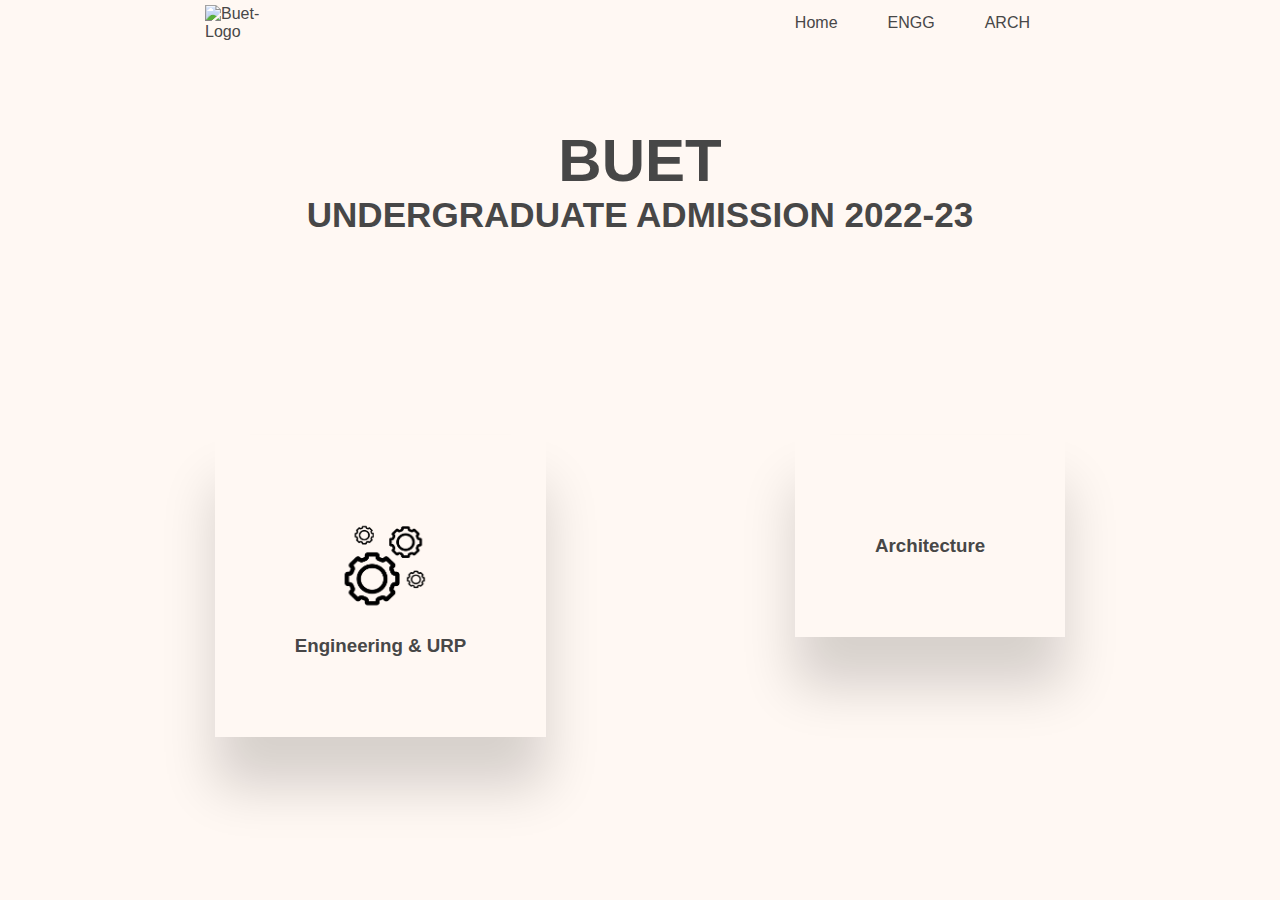
==== index.html @ 3a6bb488 "first version ug admission" ====
<!DOCTYPE html>
<html lang="en">
  <head>
    <meta charset="UTF-8" />
    <meta http-equiv="X-UA-Compatible" content="IE=edge" />
    <meta name="viewport" content="width=device-width, initial-scale=1.0" />
    <link href="https://www.buet.ac.bd/web/assets/img/BImages/logoBIRN.png" rel="icon">
    <title>UNDERGRADUATE ADMISSION 2022-23</title>
    <link rel="stylesheet" href="styles/styles.css" />
    <link rel="stylesheet" href="styles/nav.css" />
  </head>
  <body>
    <header class="header">
      <nav>
        <img
              class="logo-pic"
              src="https://www.buet.ac.bd/web/assets/img/BImages/logoBIRN.png"
              alt="Buet-Logo"
            />
                    
                
            <ul>
              <li class="item"><a href="index.html">Home</a></li>
              <li class="item"><a href="https://script.google.com/macros/s/AKfycbx_VObkfyZ8Qzju1L_azXsWsiFvKcSkHGoeGZgAmkbmKlFAo0otZbZwipalr9cXWZAo/exec">ENGG</a></li>
              <li class="item"><a href="https://script.google.com/macros/s/AKfycbyVbrXrxKenO1aIKWRH_VKlYdlpBs3TlT65Jj_eXCBWqVxnvMsYMU9aSAKJuRK1xtP9WQ/exec">ARCH</a></li>
            </ul>
          </div>
        </div>
      </nav>
    </header>
    <main>
        <section>

            <section><div class="banner-tittle"><h1>BUET</h1>
                <h3>UNDERGRADUATE ADMISSION 2022-23</h3></div></section>
            <div class="b-menu-container">
                
                <div class="box">
                    <a href="https://script.google.com/macros/s/AKfycbx_VObkfyZ8Qzju1L_azXsWsiFvKcSkHGoeGZgAmkbmKlFAo0otZbZwipalr9cXWZAo/exec">
                    <img class="img-banner" src="images/ENGG.png" alt="" />
                    <div class="b-tittle"><h3 >Engineering & URP</h3></div>
                </a>
                    
                  </div>

                  <div class="box">

                    <a href="https://script.google.com/macros/s/AKfycbyVbrXrxKenO1aIKWRH_VKlYdlpBs3TlT65Jj_eXCBWqVxnvMsYMU9aSAKJuRK1xtP9WQ/exec">
                    <img class="img-banner2" src="https://arch.buet.ac.bd/wp-content/themes/Avada/assets/images/logo-2.png" alt="" />
                    <div class="b-tittle"><h3 >Architecture</h3></div>
                </a>
                    
                  </div>

            </div>
        </section>
    </main>
    <footer></footer>
  </body>
</html>
---- styles/styles.css ----
* {
  margin: 0px;
  padding: 0px;
}

body {
  font-family: "lato", sans-serif;
  font-family: "Open Sans", sans-serif;
  color: #474747;
  background-color: #fff8f3;
}
nav {
  display: flex;
  justify-content: space-between;
  align-items: center;
  margin: 0 200px;
}

.nav-tittle {
  color: #181818;
  font-size: 45px;
  font-style: normal;
}

nav > ul {
  display: flex;
  align-items: center;
}

nav li {
  list-style: none;
  margin-right: 50px;
}

nav a {
  text-decoration: none;
  color: #474747;
}
.logo-pic {
  width: 80px;
  padding: 5px;
}

.banner-tittle {
  text-align: center;
  margin-top: 80px;
  color: #474747;
  font-size: 30px;
}

.banner-tittle-2 {
  text-align: center;
  margin-top: 10px;
  color: #474747;
  font-size: 30px;
}
.b-menu-container {
  display: flex;
  margin: 00px;
  gap: 24px;
  justify-content: space-evenly;
}

.box a {
  margin: 10px;
  padding: 80px;
  box-shadow: 0px 50px 50px 0px rgba(0, 0, 0, 0.16);
  align-items: center;
  display: block;
  margin-top: 200px;
  text-decoration: none;
  color: #474747;
  display: ;
}

.img-banner {
  width: 100px;
  height: 100px;
  align-items: center;
  display: block;
  margin-left: auto;
  margin-right: auto;
  margin-bottom: 20px;
}
.img-banner2 {
  align-items: center;
  display: block;
  margin-left: auto;
  margin-right: auto;
  margin-bottom: 20px;
}
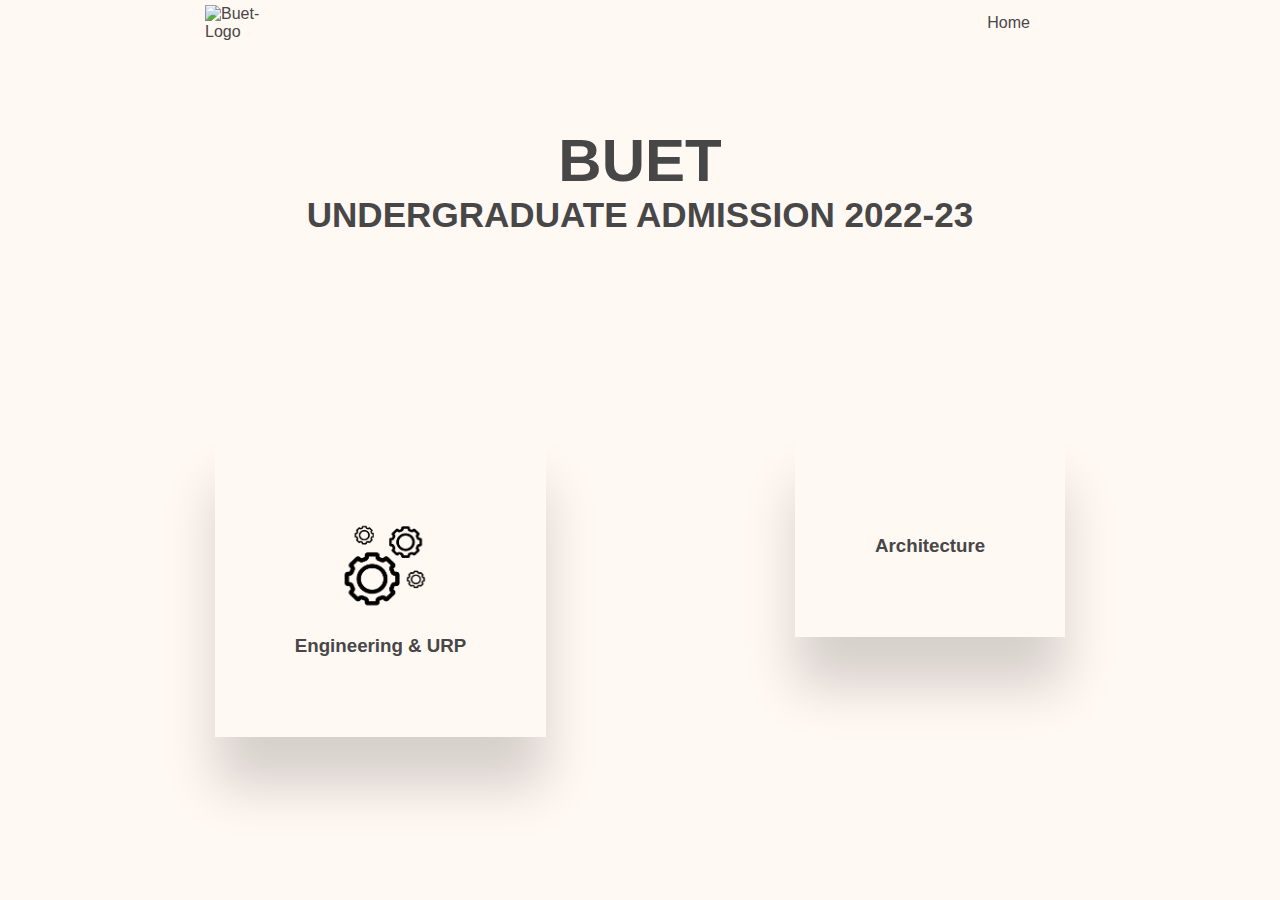
==== commit 75a8eafe: "Update index.html Menu cmnt" ====
--- a/index.html
+++ b/index.html
@@ -20,9 +20,9 @@
                     
                 
             <ul>
-              <li class="item"><a href="index.html">Home</a></li>
-              <li class="item"><a href="https://script.google.com/macros/s/AKfycbx_VObkfyZ8Qzju1L_azXsWsiFvKcSkHGoeGZgAmkbmKlFAo0otZbZwipalr9cXWZAo/exec">ENGG</a></li>
-              <li class="item"><a href="https://script.google.com/macros/s/AKfycbyVbrXrxKenO1aIKWRH_VKlYdlpBs3TlT65Jj_eXCBWqVxnvMsYMU9aSAKJuRK1xtP9WQ/exec">ARCH</a></li>
+              <li class="item"><a href="#">Home</a></li>
+<!--               <li class="item"><a href="https://script.google.com/macros/s/AKfycbw1rgLcf81WYtsWxDyiOy_HmGUrDESGZACkO1n0kUCxpCIqL7DtxZ77K5z3FJGJnvvD/exec">ENGG</a></li>
+              <li class="item"><a href="https://script.google.com/macros/s/AKfycbzk0JTN2kn-klFLedC8YW22S0bQ6x-9W1TasDSWtTX4VnrPh5ifKE5orXUx750gd5JmzA/exec">ARCH</a></li> -->
             </ul>
           </div>
         </div>
@@ -36,7 +36,7 @@
             <div class="b-menu-container">
                 
                 <div class="box">
-                    <a href="https://script.google.com/macros/s/AKfycbx_VObkfyZ8Qzju1L_azXsWsiFvKcSkHGoeGZgAmkbmKlFAo0otZbZwipalr9cXWZAo/exec">
+                    <a href="https://script.google.com/macros/s/AKfycbw1rgLcf81WYtsWxDyiOy_HmGUrDESGZACkO1n0kUCxpCIqL7DtxZ77K5z3FJGJnvvD/exec">
                     <img class="img-banner" src="images/ENGG.png" alt="" />
                     <div class="b-tittle"><h3 >Engineering & URP</h3></div>
                 </a>
@@ -45,7 +45,7 @@
 
                   <div class="box">
 
-                    <a href="https://script.google.com/macros/s/AKfycbyVbrXrxKenO1aIKWRH_VKlYdlpBs3TlT65Jj_eXCBWqVxnvMsYMU9aSAKJuRK1xtP9WQ/exec">
+                    <a href="https://script.google.com/macros/s/AKfycbzk0JTN2kn-klFLedC8YW22S0bQ6x-9W1TasDSWtTX4VnrPh5ifKE5orXUx750gd5JmzA/exec">
                     <img class="img-banner2" src="https://arch.buet.ac.bd/wp-content/themes/Avada/assets/images/logo-2.png" alt="" />
                     <div class="b-tittle"><h3 >Architecture</h3></div>
                 </a>
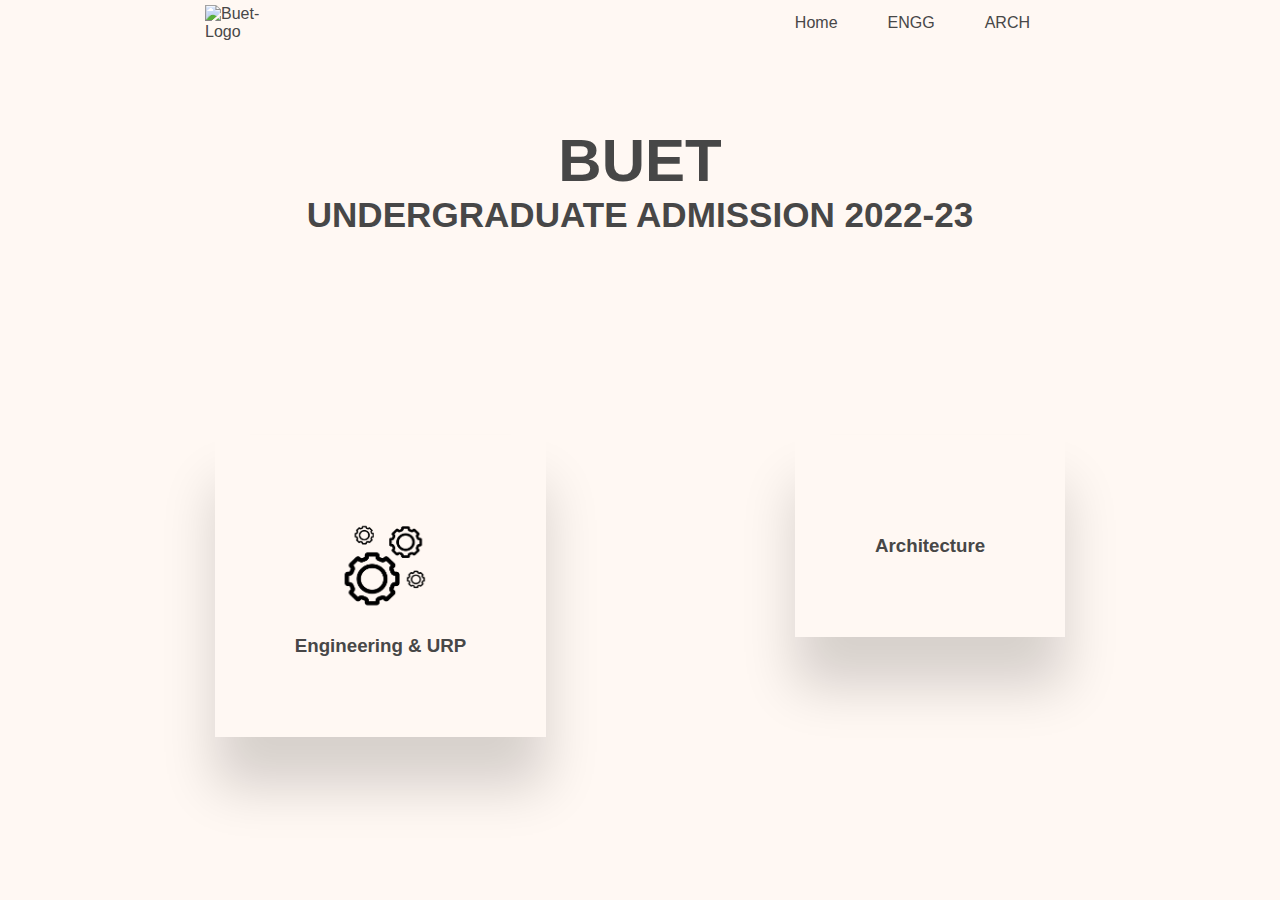
==== commit 5972d9df: "Update index.html" ====
--- a/index.html
+++ b/index.html
@@ -21,8 +21,8 @@
                 
             <ul>
               <li class="item"><a href="#">Home</a></li>
-<!--               <li class="item"><a href="https://script.google.com/macros/s/AKfycbw1rgLcf81WYtsWxDyiOy_HmGUrDESGZACkO1n0kUCxpCIqL7DtxZ77K5z3FJGJnvvD/exec">ENGG</a></li>
-              <li class="item"><a href="https://script.google.com/macros/s/AKfycbzk0JTN2kn-klFLedC8YW22S0bQ6x-9W1TasDSWtTX4VnrPh5ifKE5orXUx750gd5JmzA/exec">ARCH</a></li> -->
+              <li class="item"><a href="https://script.google.com/macros/s/AKfycbw1rgLcf81WYtsWxDyiOy_HmGUrDESGZACkO1n0kUCxpCIqL7DtxZ77K5z3FJGJnvvD/exec">ENGG</a></li>
+              <li class="item"><a href="https://script.google.com/macros/s/AKfycbzk0JTN2kn-klFLedC8YW22S0bQ6x-9W1TasDSWtTX4VnrPh5ifKE5orXUx750gd5JmzA/exec">ARCH</a></li>
             </ul>
           </div>
         </div>
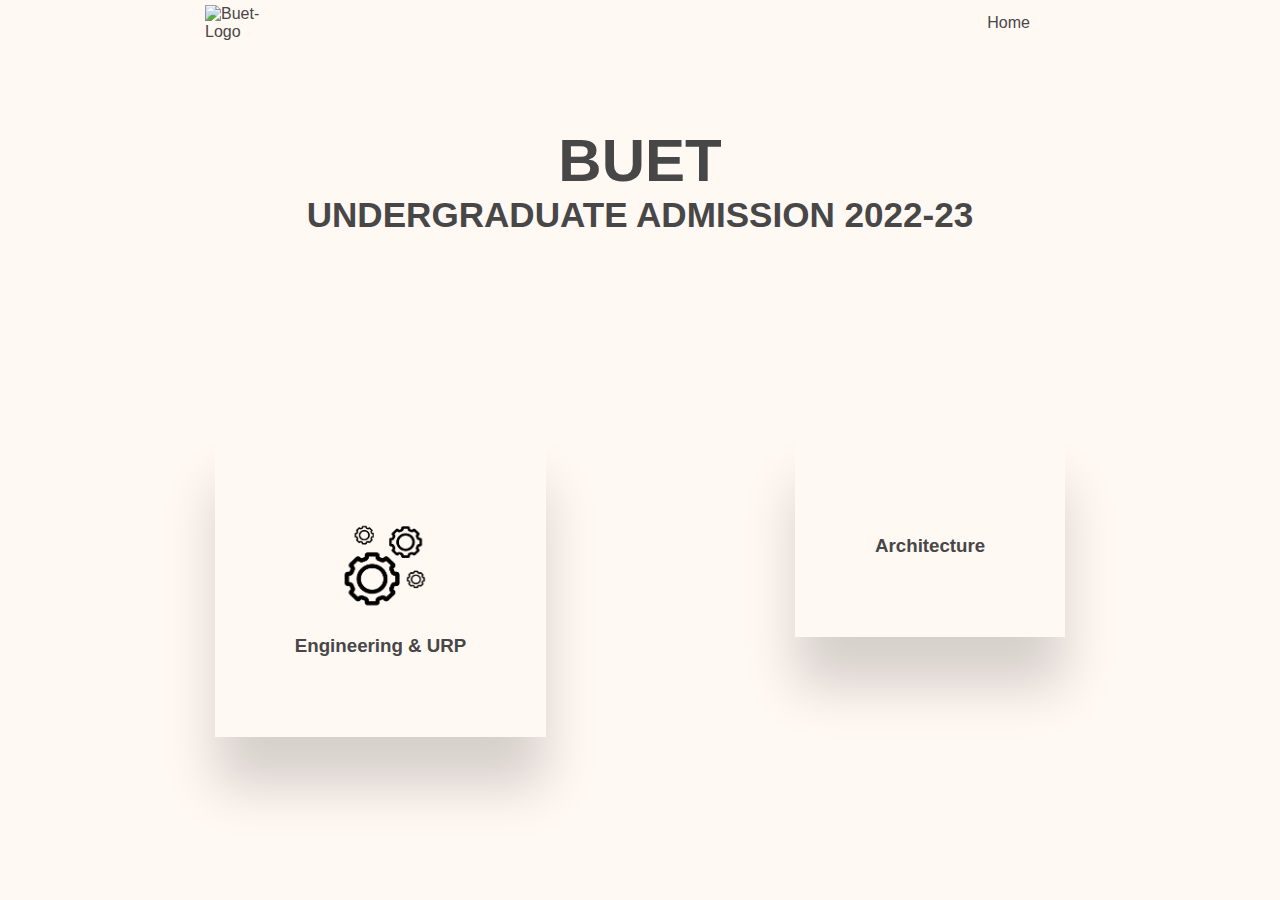
==== commit 797eed9d: "first version ug admission link update" ====
--- a/index.html
+++ b/index.html
@@ -21,8 +21,8 @@
                 
             <ul>
               <li class="item"><a href="#">Home</a></li>
-              <li class="item"><a href="https://script.google.com/macros/s/AKfycbw1rgLcf81WYtsWxDyiOy_HmGUrDESGZACkO1n0kUCxpCIqL7DtxZ77K5z3FJGJnvvD/exec">ENGG</a></li>
-              <li class="item"><a href="https://script.google.com/macros/s/AKfycbzk0JTN2kn-klFLedC8YW22S0bQ6x-9W1TasDSWtTX4VnrPh5ifKE5orXUx750gd5JmzA/exec">ARCH</a></li>
+              <!-- <li class="item"><a href="https://script.google.com/macros/s/AKfycbw1rgLcf81WYtsWxDyiOy_HmGUrDESGZACkO1n0kUCxpCIqL7DtxZ77K5z3FJGJnvvD/exec">ENGG</a></li>
+              <li class="item"><a href="https://script.google.com/macros/s/AKfycbzk0JTN2kn-klFLedC8YW22S0bQ6x-9W1TasDSWtTX4VnrPh5ifKE5orXUx750gd5JmzA/exec">ARCH</a></li> -->
             </ul>
           </div>
         </div>
@@ -36,7 +36,7 @@
             <div class="b-menu-container">
                 
                 <div class="box">
-                    <a href="https://script.google.com/macros/s/AKfycbw1rgLcf81WYtsWxDyiOy_HmGUrDESGZACkO1n0kUCxpCIqL7DtxZ77K5z3FJGJnvvD/exec">
+                    <a href="https://script.google.com/macros/s/AKfycbySJs-Pf28vdmwafMCx6U7bFfiTZZLTvKorUghP4XkDm10JHOKBhi7TNpNGrHuYxUCW/exec">
                     <img class="img-banner" src="images/ENGG.png" alt="" />
                     <div class="b-tittle"><h3 >Engineering & URP</h3></div>
                 </a>
@@ -45,7 +45,7 @@
 
                   <div class="box">
 
-                    <a href="https://script.google.com/macros/s/AKfycbzk0JTN2kn-klFLedC8YW22S0bQ6x-9W1TasDSWtTX4VnrPh5ifKE5orXUx750gd5JmzA/exec">
+                    <a href="https://script.google.com/macros/s/AKfycbz18oVKR3tcYYJnLSpTVc2Z0VqWH_L_Xi5ZLb3QmmNW9pu2i-xIbGQkYGJI6OxUtlmo0w/exec">
                     <img class="img-banner2" src="https://arch.buet.ac.bd/wp-content/themes/Avada/assets/images/logo-2.png" alt="" />
                     <div class="b-tittle"><h3 >Architecture</h3></div>
                 </a>
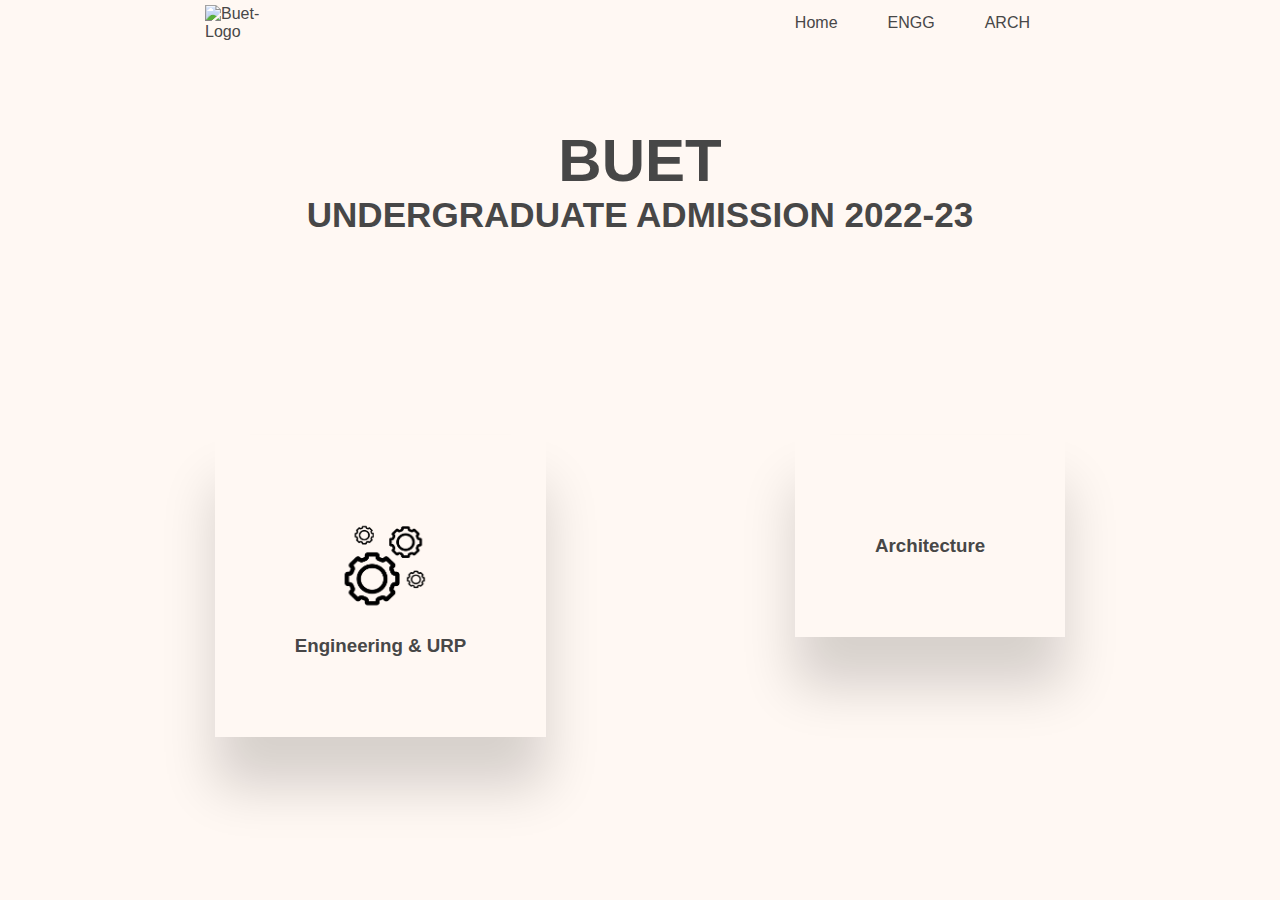
==== commit c76a715e: "link update v1.4" ====
--- a/index.html
+++ b/index.html
@@ -21,8 +21,8 @@
                 
             <ul>
               <li class="item"><a href="#">Home</a></li>
-              <!-- <li class="item"><a href="https://script.google.com/macros/s/AKfycbw1rgLcf81WYtsWxDyiOy_HmGUrDESGZACkO1n0kUCxpCIqL7DtxZ77K5z3FJGJnvvD/exec">ENGG</a></li>
-              <li class="item"><a href="https://script.google.com/macros/s/AKfycbzk0JTN2kn-klFLedC8YW22S0bQ6x-9W1TasDSWtTX4VnrPh5ifKE5orXUx750gd5JmzA/exec">ARCH</a></li> -->
+              <li class="item"><a href="https://script.google.com/macros/s/AKfycbz79TnAbQw_wfQi-qiuIPL94pVVwWjr5NUj3cuQcHI9J2ocyxa1CLDy6BSPO07Vx95W/exec">ENGG</a></li>
+              <li class="item"><a href="https://script.google.com/macros/s/AKfycbxHgAdSNFJRXrr-2PGWq_Ht2HyNAeZpKw23posl-kmmnkmjGQKaDKmcK6ywPw3tJOgczQ/exec">ARCH</a></li>
             </ul>
           </div>
         </div>
@@ -36,7 +36,7 @@
             <div class="b-menu-container">
                 
                 <div class="box">
-                    <a href="https://script.google.com/macros/s/AKfycbySJs-Pf28vdmwafMCx6U7bFfiTZZLTvKorUghP4XkDm10JHOKBhi7TNpNGrHuYxUCW/exec">
+                    <a href="https://script.google.com/macros/s/AKfycbz79TnAbQw_wfQi-qiuIPL94pVVwWjr5NUj3cuQcHI9J2ocyxa1CLDy6BSPO07Vx95W/exec">
                     <img class="img-banner" src="images/ENGG.png" alt="" />
                     <div class="b-tittle"><h3 >Engineering & URP</h3></div>
                 </a>
@@ -45,7 +45,7 @@
 
                   <div class="box">
 
-                    <a href="https://script.google.com/macros/s/AKfycbz18oVKR3tcYYJnLSpTVc2Z0VqWH_L_Xi5ZLb3QmmNW9pu2i-xIbGQkYGJI6OxUtlmo0w/exec">
+                    <a href="https://script.google.com/macros/s/AKfycbxHgAdSNFJRXrr-2PGWq_Ht2HyNAeZpKw23posl-kmmnkmjGQKaDKmcK6ywPw3tJOgczQ/exec">
                     <img class="img-banner2" src="https://arch.buet.ac.bd/wp-content/themes/Avada/assets/images/logo-2.png" alt="" />
                     <div class="b-tittle"><h3 >Architecture</h3></div>
                 </a>
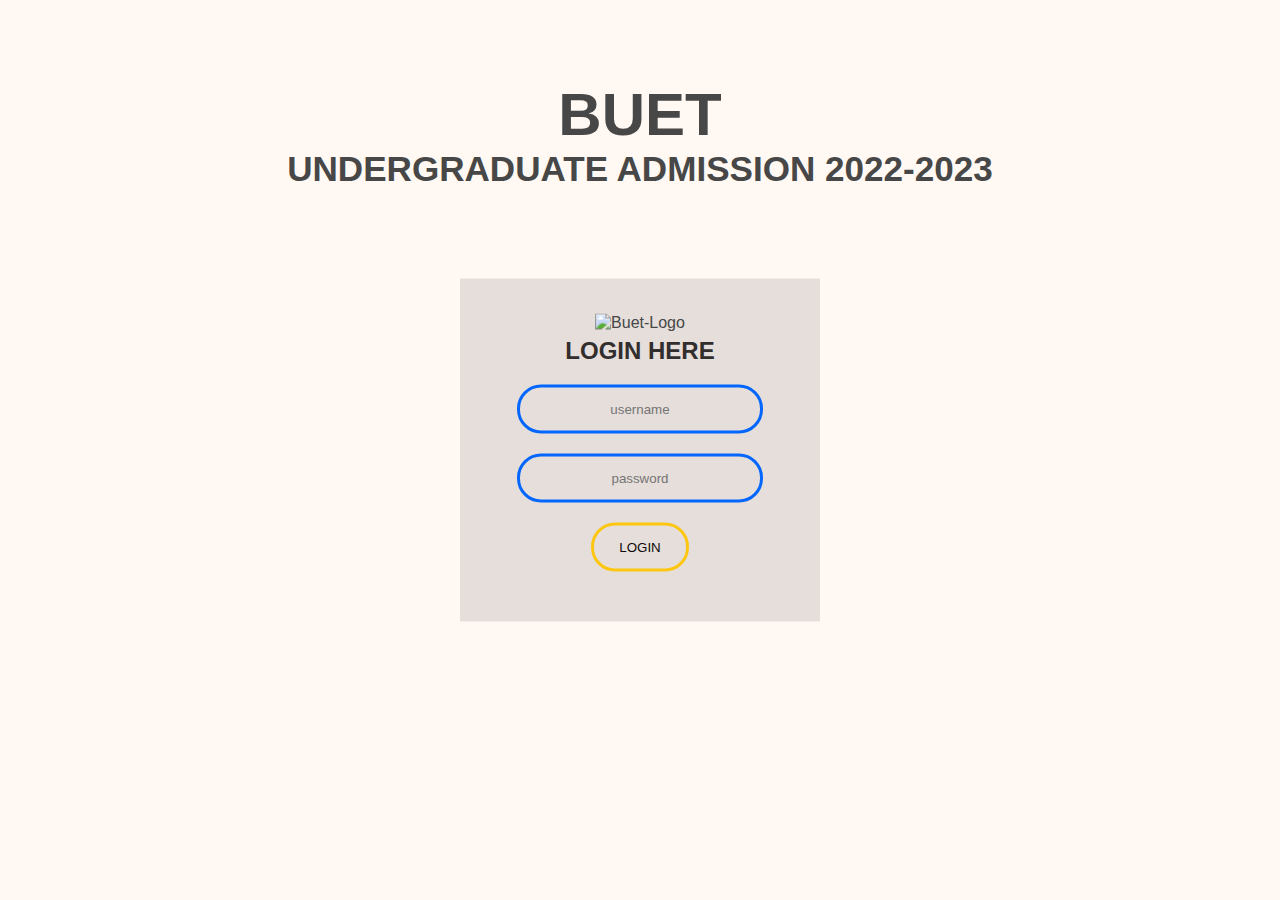
==== commit 0d7caa93: "update login  page v1.2" ====
--- a/index.html
+++ b/index.html
@@ -8,52 +8,47 @@
     <title>UNDERGRADUATE ADMISSION 2022-23</title>
     <link rel="stylesheet" href="styles/styles.css" />
     <link rel="stylesheet" href="styles/nav.css" />
+
+    <script src="js/login.js"></script>
   </head>
   <body>
     <header class="header">
       <nav>
-        <img
+        <!-- <img
               class="logo-pic"
               src="https://www.buet.ac.bd/web/assets/img/BImages/logoBIRN.png"
               alt="Buet-Logo"
-            />
+            /> -->
                     
                 
-            <ul>
-              <li class="item"><a href="#">Home</a></li>
-              <li class="item"><a href="https://script.google.com/macros/s/AKfycbz79TnAbQw_wfQi-qiuIPL94pVVwWjr5NUj3cuQcHI9J2ocyxa1CLDy6BSPO07Vx95W/exec">ENGG</a></li>
-              <li class="item"><a href="https://script.google.com/macros/s/AKfycbxHgAdSNFJRXrr-2PGWq_Ht2HyNAeZpKw23posl-kmmnkmjGQKaDKmcK6ywPw3tJOgczQ/exec">ARCH</a></li>
-            </ul>
+            <!-- <ul>
+              <li class="item"><a href="index.html">Home</a></li>
+              <li class="item"><a href="engg.html">ENGG</a></li>
+              <li class="item"><a href="arch.html">ARCH</a></li>
+            </ul> -->
           </div>
         </div>
       </nav>
     </header>
     <main>
-        <section>
+      <div class="banner-tittle"><h1>BUET</h1>
+        <h3>UNDERGRADUATE ADMISSION 2022-2023</h3></div>
+<form class="login-form" >
+    <img
+              class="logo-pic"
+              src="https://www.buet.ac.bd/web/assets/img/BImages/logoBIRN.png"
+              alt="Buet-Logo"
+            />
+            
+    <h2>Login Here</h2>
 
-            <section><div class="banner-tittle"><h1>BUET</h1>
-                <h3>UNDERGRADUATE ADMISSION 2022-23</h3></div></section>
-            <div class="b-menu-container">
-                
-                <div class="box">
-                    <a href="https://script.google.com/macros/s/AKfycbz79TnAbQw_wfQi-qiuIPL94pVVwWjr5NUj3cuQcHI9J2ocyxa1CLDy6BSPO07Vx95W/exec">
-                    <img class="img-banner" src="images/ENGG.png" alt="" />
-                    <div class="b-tittle"><h3 >Engineering & URP</h3></div>
-                </a>
-                    
-                  </div>
+    <input type="text" name="" id="username" placeholder="username" />
+    <input type="password" name="" id="password" placeholder="password" />
+    <!-- <button onclick="func()">Login</button> -->
+    <input type="submit" name=""  value="LOGIN" onclick="func()" />
+  </form>
 
-                  <div class="box">
 
-                    <a href="https://script.google.com/macros/s/AKfycbxHgAdSNFJRXrr-2PGWq_Ht2HyNAeZpKw23posl-kmmnkmjGQKaDKmcK6ywPw3tJOgczQ/exec">
-                    <img class="img-banner2" src="https://arch.buet.ac.bd/wp-content/themes/Avada/assets/images/logo-2.png" alt="" />
-                    <div class="b-tittle"><h3 >Architecture</h3></div>
-                </a>
-                    
-                  </div>
-
-            </div>
-        </section>
     </main>
     <footer></footer>
   </body>
--- a/styles/styles.css
+++ b/styles/styles.css
@@ -71,6 +71,7 @@
   text-decoration: none;
   color: #474747;
   display: ;
+  text-align: center;
 }
 
 .img-banner {
@@ -81,6 +82,7 @@
   margin-left: auto;
   margin-right: auto;
   margin-bottom: 20px;
+  filter: invert(50%);
 }
 .img-banner2 {
   align-items: center;
@@ -89,3 +91,80 @@
   margin-right: auto;
   margin-bottom: 20px;
 }
+
+/* Login Style Css Start here  */
+
+.login-form {
+  width: 300px;
+  padding: 30px;
+  position: absolute;
+  top: 50%;
+  left: 50%;
+  transform: translate(-50%, -50%);
+  background: rgba(0, 0, 0, 0.1);
+  text-align: center;
+}
+
+.login-form h2 {
+  color: rgb(51, 46, 46);
+  text-transform: uppercase;
+  font-weight: 700;
+}
+
+.login-form input[type="text"],
+.login-form input[type="password"] {
+  border: 0;
+  background: none;
+  display: block;
+  margin: 20px auto;
+  text-align: center;
+  border: 3px solid #0367fd;
+  padding: 14px 10px;
+  width: 220px;
+  outline: none;
+  color: #864b21;
+  border-radius: 24px;
+  transition: 0.25px;
+}
+
+.login-form input[type="text"]:focus,
+.login-form input[type="password"]:focus {
+  width: 270px;
+  border-color: #ffc400ec;
+}
+
+.login-form input[type="submit"] {
+  border: 0;
+  background: none;
+  display: block;
+  margin: 20px auto;
+  text-align: center;
+  border: 3px solid #ffc400ec;
+  padding: 14px 25px;
+
+  color: #0e0a08;
+  border-radius: 24px;
+  cursor: pointer;
+}
+
+.login-form input[type="submit"]:hover {
+  background: #ffc400ec;
+}
+
+.btn {
+  border: 0;
+  background: none;
+  display: block;
+  margin: 20px auto;
+  text-align: center;
+  border: 3px solid #81150dfa;
+  padding: 14px 25px;
+  font-size: large;
+  color: #0e0a08;
+  border-radius: 24px;
+  cursor: pointer;
+}
+
+.btn:hover {
+  background: #aa8c82ec;
+}
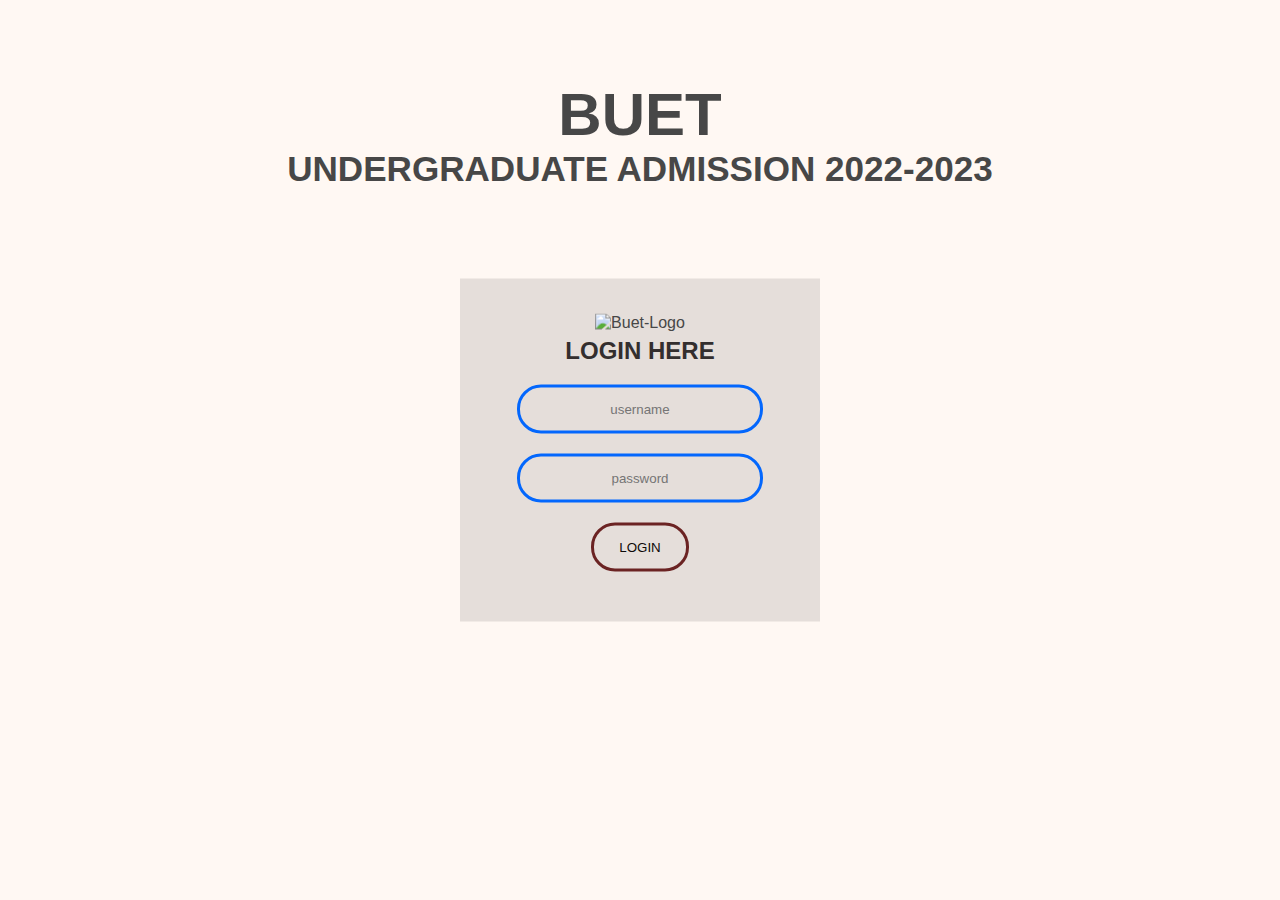
==== commit 6f6e4a3c: "update login  page v1.2 new" ====
--- a/index.html
+++ b/index.html
@@ -50,6 +50,6 @@
 
 
     </main>
-    <footer></footer>
+    <!-- <footer><small>dev &copy; Ashiq</small></footer> -->
   </body>
 </html>
--- a/styles/styles.css
+++ b/styles/styles.css
@@ -122,7 +122,7 @@
   padding: 14px 10px;
   width: 220px;
   outline: none;
-  color: #864b21;
+  color: #611313ec;
   border-radius: 24px;
   transition: 0.25px;
 }
@@ -139,7 +139,7 @@
   display: block;
   margin: 20px auto;
   text-align: center;
-  border: 3px solid #ffc400ec;
+  border: 3px solid #611313ec;
   padding: 14px 25px;
 
   color: #0e0a08;
@@ -148,7 +148,8 @@
 }
 
 .login-form input[type="submit"]:hover {
-  background: #ffc400ec;
+  background: #611313ec;
+  color: #fff8f3;
 }
 
 .btn {
